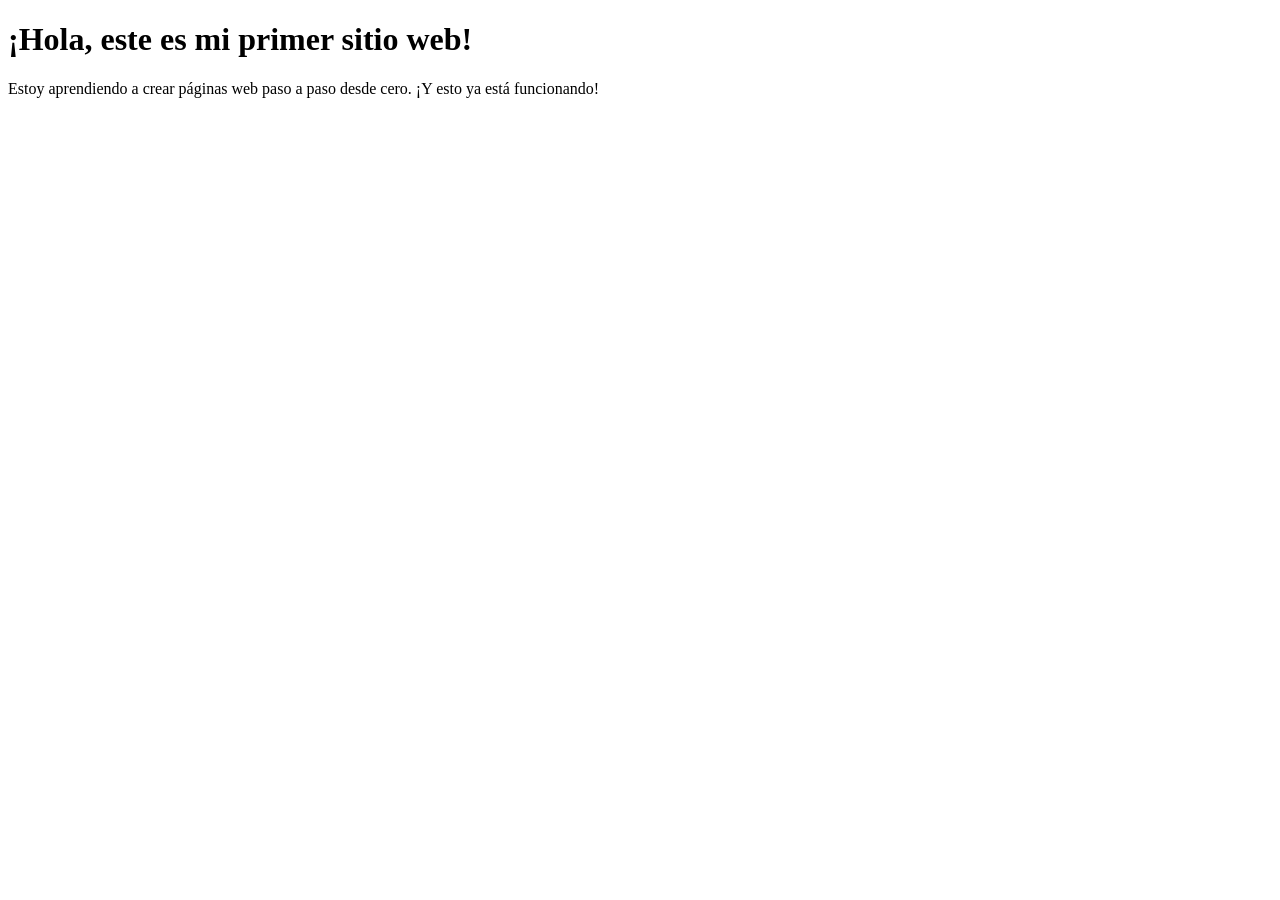
==== index.html @ 9cbd6ac4 "Rename index.html.txt to index.html" ====
<!DOCTYPE html>
<html>
  <head>
    <title>Mi Primera Página</title>
  </head>
  <body>
    
    <h1>¡Hola, este es mi primer sitio web!</h1>
    
    <p>Estoy aprendiendo a crear páginas web paso a paso desde cero. ¡Y esto ya está funcionando!</p>

  </body>
</html>
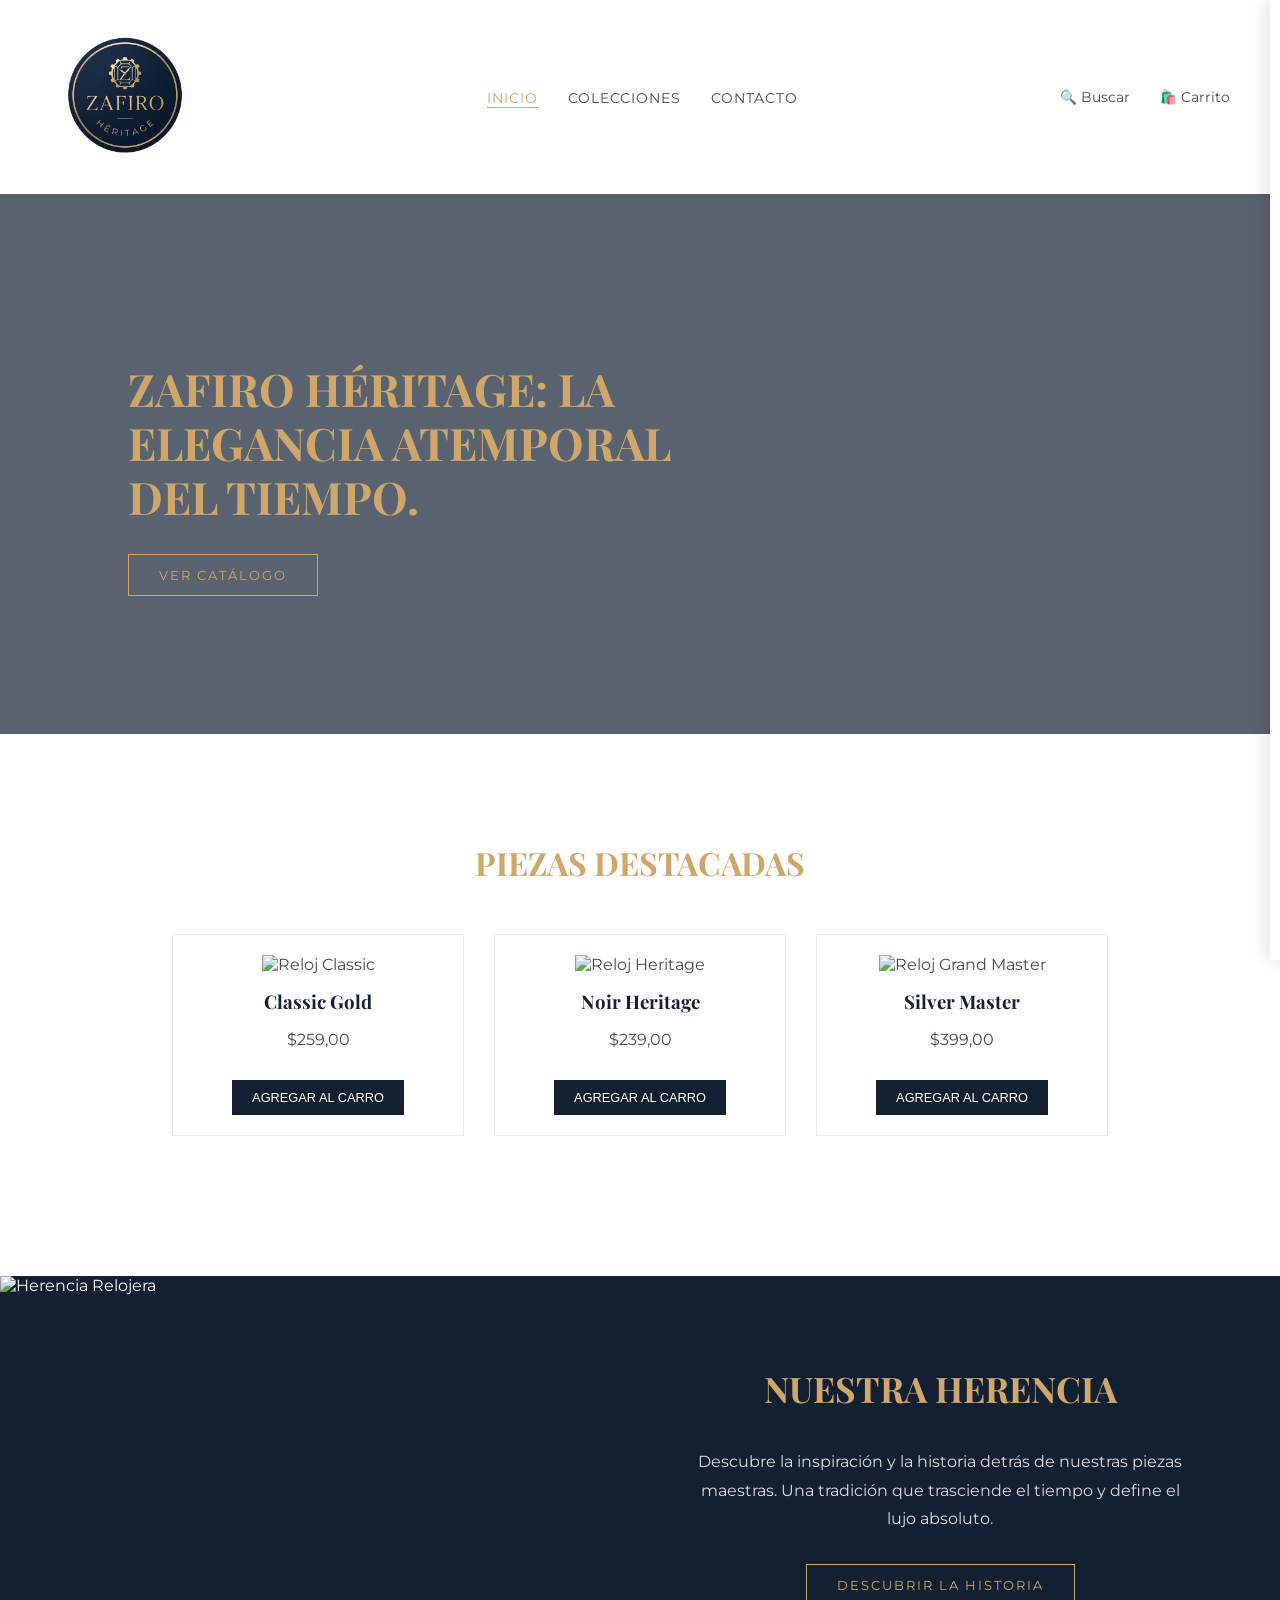
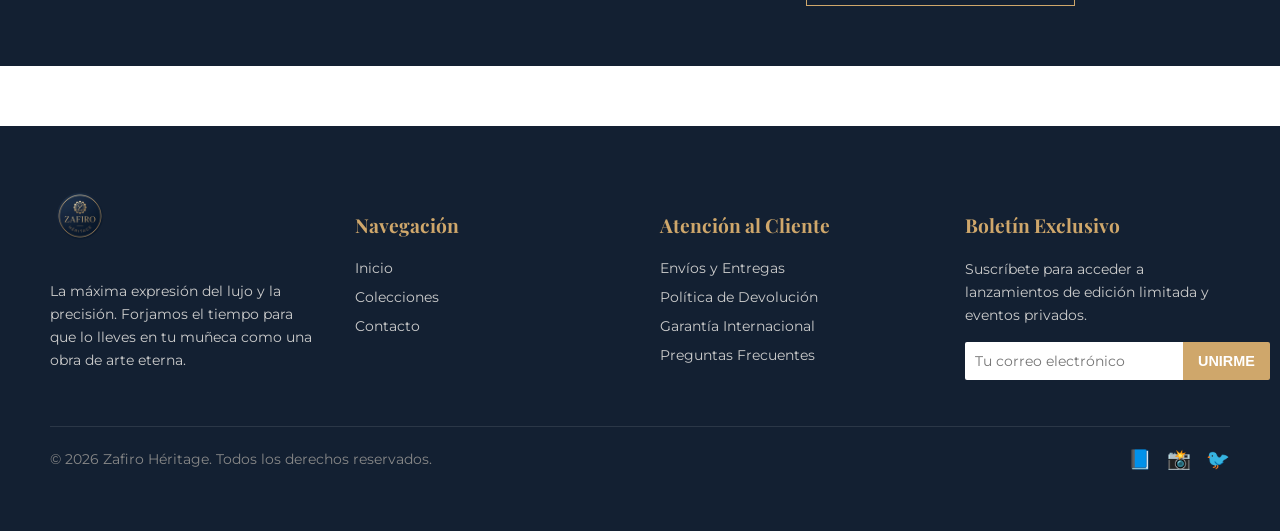
==== commit 73f6373d: "v1" ====
--- a/index.html
+++ b/index.html
@@ -1,13 +1,136 @@
-<!DOCTYPE html>
-<html>
-  <head>
-    <title>Mi Primera Página</title>
-  </head>
-  <body>
-    
-    <h1>¡Hola, este es mi primer sitio web!</h1>
-    
-    <p>Estoy aprendiendo a crear páginas web paso a paso desde cero. ¡Y esto ya está funcionando!</p>
+﻿<!DOCTYPE html>
+<html lang="es">
+<head>
+    <meta charset="UTF-8">
+    <meta name="viewport" content="width=device-width, initial-scale=1.0">
+    <title>Zafiro Héritage - Alta Relojería</title>
+    <!-- Conectamos el diseño CSS -->
+    <link rel="stylesheet" href="css/estilo.css">
+</head>
+<body>
 
-  </body>
+    <!-- Barra de Navegación -->
+    <nav>
+        <div class="menu-hamburguesa" id="btn-hamburguesa">&#9776;</div>
+        <div class="logo">
+            <a href="index.html"><img src="img/logo.png" alt="Logo Zafiro Héritage"></a>
+        </div>
+        <ul class="enlaces">
+            <li><a href="index.html" class="activo">Inicio</a></li>
+            <li><a href="relojes.html">Colecciones</a></li>
+            <li><a href="contacto.html">Contacto</a></li>
+        </ul>
+        <div class="iconos-nav" style="display: flex; align-items: center; gap: 15px;">
+            <span id="abrir-buscador" style="cursor: pointer;">🔍 Buscar</span>
+            <span>🛍️ Carrito</span>
+        </div>
+    </nav>
+
+    <!-- Sección Principal (Hero) -->
+    <header class="hero">
+        <div class="contenido-hero">
+            <h1>ZAFIRO HÉRITAGE: LA ELEGANCIA ATEMPORAL DEL TIEMPO.</h1>
+            <button class="btn-dorado" onclick="window.location.href='relojes.html'">Ver Catálogo</button>
+        </div>
+    </header>
+
+    <!-- Sección de Catálogo -->
+    <section class="seccion-catalogo">
+        <h2>PIEZAS DESTACADAS</h2>
+        <div class="catalogo">
+            <!-- Tarjeta 1 -->
+            <div class="reloj-card">
+                <img src="https://images.unsplash.com/photo-1524592094714-0f0654e20314?w=400&q=80" alt="Reloj Classic">
+                <h3>Classic Gold</h3>
+                <p>$259,00</p>
+                <button class="btn-oscuro">Agregar al Carro</button>
+            </div>
+            <!-- Tarjeta 2 -->
+            <div class="reloj-card">
+                <img src="https://images.unsplash.com/photo-1523170335258-f5ed11844a49?w=400&q=80" alt="Reloj Heritage">
+                <h3>Noir Heritage</h3>
+                <p>$239,00</p>
+                <button class="btn-oscuro">Agregar al Carro</button>
+            </div>
+            <!-- Tarjeta 3 -->
+            <div class="reloj-card">
+                <img src="https://images.unsplash.com/photo-1522312346375-d1a52e2b99b3?w=400&q=80" alt="Reloj Grand Master">
+                <h3>Silver Master</h3>
+                <p>$399,00</p>
+                <button class="btn-oscuro">Agregar al Carro</button>
+            </div>
+        </div>
+    </section>
+
+        <!-- Sección Herencia -->
+    <section style="display: flex; flex-wrap: wrap; margin: 60px 0; background-color: var(--azul-marino); color: white; overflow: hidden;">
+        <div style="flex: 1; min-width: 300px; min-height: 300px;">
+            <img src="https://images.unsplash.com/photo-1548685913-fe6678b76694?w=800&q=80" alt="Herencia Relojera" style="width: 100%; height: 100%; object-fit: cover;">
+        </div>
+        <div style="flex: 1; padding: 60px 40px; display: flex; flex-direction: column; justify-content: center; min-width: 300px; text-align: center;">
+            <h2 style="font-family: 'Playfair Display', serif; color: var(--dorado); margin-bottom: 20px; font-size: 2.2rem;">NUESTRA HERENCIA</h2>
+            <p style="line-height: 1.8; margin-bottom: 30px; color: #ddd; max-width: 500px; margin-left: auto; margin-right: auto;">Descubre la inspiración y la historia detrás de nuestras piezas maestras. Una tradición que trasciende el tiempo y define el lujo absoluto.</p>
+            <a href="relojes.html" style="text-decoration: none;"><button class="btn-dorado" style="align-self: center;">Descubrir la Historia</button></a>
+        </div>
+    </section>
+
+    <!-- Pie de Página Simplificado -->
+    <footer>
+        <div class="footer-columnas">
+            <div class="footer-col">
+                <img src="img/logo.png" alt="Logo Zafiro Héritage" style="height: 60px; margin-bottom: 15px;">
+                <p>La máxima expresión del lujo y la precisión. Forjamos el tiempo para que lo lleves en tu muñeca como una obra de arte eterna.</p>
+            </div>
+            <div class="footer-col">
+                <h4>Navegación</h4>
+                <ul>
+                    <li><a href="index.html">Inicio</a></li>
+                    <li><a href="relojes.html">Colecciones</a></li>
+                    <li><a href="contacto.html">Contacto</a></li>
+                </ul>
+            </div>
+            <div class="footer-col">
+                <h4>Atención al Cliente</h4>
+                <ul>
+                    <li><a href="#">Envíos y Entregas</a></li>
+                    <li><a href="#">Política de Devolución</a></li>
+                    <li><a href="#">Garantía Internacional</a></li>
+                    <li><a href="#">Preguntas Frecuentes</a></li>
+                </ul>
+            </div>
+            <div class="footer-col">
+                <h4>Boletín Exclusivo</h4>
+                <p>Suscríbete para acceder a lanzamientos de edición limitada y eventos privados.</p>
+                <form class="newsletter-form" onsubmit="event.preventDefault(); alert('¡Gracias por unirte al club exclusivo de Zafiro Héritage!');">
+                    <input type="email" placeholder="Tu correo electrónico" required>
+                    <button type="submit">UNIRME</button>
+                </form>
+            </div>
+        </div>
+        <div class="footer-bottom">
+            <div>&copy; 2026 Zafiro Héritage. Todos los derechos reservados.</div>
+            <div class="social-icons">
+                <span>📘</span>
+                <span>📸</span>
+                <span>🐦</span>
+            </div>
+        </div>
+    </footer>
+
+    <script src="js/buscador.js"></script>
+    <script src="js/carrito.js"></script>
+
+    <script>
+        document.addEventListener("DOMContentLoaded", function() {
+            const btnHam = document.getElementById("btn-hamburguesa");
+            const enlaces = document.querySelector(".enlaces");
+            if (btnHam && enlaces) {
+                btnHam.addEventListener("click", function() {
+                    enlaces.classList.toggle("abierto");
+                });
+            }
+        });
+    </script>
+    </body>
 </html>
+
--- a/css/estilo.css
+++ b/css/estilo.css
@@ -0,0 +1,451 @@
+﻿@import url('https://fonts.googleapis.com/css2?family=Montserrat:wght@300;400;500&family=Playfair+Display:ital,wght@0,400;0,600;1,400&display=swap');
+
+/* Variables de Color (Basadas en tu Logo) */
+:root {
+    --azul-marino: #132032;
+    --dorado: #CFA76B;
+    --blanco: #FFFFFF;
+    --texto-gris: #4A4A4A;
+}
+
+body {
+    margin: 0;
+    padding: 0;
+    font-family: 'Montserrat', sans-serif;
+    background-color: var(--blanco);
+    color: var(--texto-gris);
+}
+
+/* --- NavegaciÃ³n --- */
+nav {
+    display: flex;
+    justify-content: space-between;
+    align-items: center;
+    padding: 20px 50px;
+    background-color: var(--blanco);
+}
+.logo img {
+    height: 150px;
+}
+.enlaces {
+    list-style: none;
+    display: flex;
+    gap: 30px;
+}
+.enlaces a {
+    text-decoration: none;
+    color: var(--texto-gris);
+    font-size: 0.9rem;
+    text-transform: uppercase;
+    letter-spacing: 1px;
+}
+.enlaces a.activo, .enlaces a:hover {
+    color: var(--dorado);
+    border-bottom: 1px solid var(--dorado);
+}
+.iconos-nav span {
+    margin-left: 15px;
+    font-size: 0.85rem;
+    cursor: pointer;
+}
+
+/* --- SecciÃ³n Hero --- */
+.hero {
+    height: 60vh;
+    background: linear-gradient(rgba(19, 32, 50, 0.7), rgba(19, 32, 50, 0.7)), url('https://images.unsplash.com/photo-1614164185128-e4ec99c436d7?w=1200&q=80') center/cover;
+    display: flex;
+    align-items: center;
+    padding-left: 10%;
+}
+.contenido-hero {
+    max-width: 600px;
+}
+.contenido-hero h1 {
+    font-family: 'Playfair Display', serif;
+    color: var(--dorado);
+    font-size: 2.8rem;
+    margin-bottom: 30px;
+    line-height: 1.2;
+}
+.btn-dorado {
+    background-color: transparent;
+    color: var(--dorado);
+    border: 1px solid var(--dorado);
+    padding: 12px 30px;
+    font-family: 'Montserrat', sans-serif;
+    text-transform: uppercase;
+    letter-spacing: 2px;
+    cursor: pointer;
+    transition: 0.3s;
+}
+.btn-dorado:hover {
+    background-color: var(--dorado);
+    color: var(--azul-marino);
+}
+
+/* --- CatÃ¡logo --- */
+.seccion-catalogo {
+    padding: 80px 20px;
+    background-color: var(--blanco);
+    text-align: center;
+}
+.seccion-catalogo h2 {
+    font-family: 'Playfair Display', serif;
+    color: var(--dorado);
+    font-size: 2rem;
+    margin-bottom: 50px;
+}
+.catalogo {
+    display: flex;
+    justify-content: center;
+    gap: 30px;
+    flex-wrap: wrap;
+}
+.reloj-card {
+    background: var(--blanco);
+    border: 1px solid #eee;
+    padding: 20px;
+    width: 250px;
+    text-align: center;
+}
+.reloj-card img {
+    width: 100%;
+    height: auto;
+}
+.reloj-card h3 {
+    font-family: 'Playfair Display', serif;
+    color: var(--azul-marino);
+    margin: 15px 0 5px;
+}
+.btn-oscuro {
+    background-color: var(--azul-marino);
+    color: var(--blanco);
+    border: none;
+    padding: 10px 20px;
+    cursor: pointer;
+    text-transform: uppercase;
+    font-size: 0.8rem;
+    margin-top: 15px;
+    transition: 0.3s;
+}
+.btn-oscuro:hover {
+    background-color: var(--dorado);
+}
+
+/* --- Pie de PÃ¡gina --- */
+footer {
+    background-color: var(--azul-marino);
+    color: var(--blanco);
+    padding: 60px 50px;
+}
+.footer-contenido {
+    display: flex;
+    justify-content: space-around;
+    align-items: center;
+    flex-wrap: wrap;
+    gap: 30px;
+}
+.footer-logo img {
+    height: 100px;
+}
+.footer-enlaces a {
+    color: var(--blanco);
+    text-decoration: none;
+    margin: 0 15px;
+    text-transform: uppercase;
+    font-size: 0.85rem;
+}
+.footer-enlaces a:hover {
+    color: var(--dorado);
+}
+
+/* --- Carrito de Compras Lateral --- */
+.carrito-panel {
+    position: fixed;
+    top: 0;
+    right: -400px;
+    width: 350px;
+    height: 100vh;
+    background-color: var(--blanco);
+    box-shadow: -5px 0 15px rgba(0,0,0,0.1);
+    padding: 30px;
+    transition: right 0.3s ease;
+    z-index: 1000;
+    overflow-y: auto;
+}
+.carrito-panel.abierto {
+    right: 0;
+}
+.carrito-header {
+    display: flex;
+    justify-content: space-between;
+    align-items: center;
+    border-bottom: 1px solid #eee;
+    padding-bottom: 15px;
+    margin-bottom: 20px;
+}
+.cerrar-carrito {
+    cursor: pointer;
+    font-size: 1.5rem;
+}
+.item-carrito {
+    display: flex;
+    justify-content: space-between;
+    margin-bottom: 15px;
+    border-bottom: 1px solid #f9f9f9;
+    padding-bottom: 10px;
+}
+/* --- Animaciones Elegantes --- */
+html {
+    scroll-behavior: smooth;
+}
+
+/* AnimaciÃ³n de entrada suave para toda la pÃ¡gina al cargar */
+@keyframes fadeIn {
+    from { opacity: 0;  }
+    to { opacity: 1;  }
+}
+
+body {
+    animation: fadeIn 0.8s ease-out forwards;
+}
+
+/* Efecto de elevaciÃ³n suave y sombra en las tarjetas de relojes */
+.reloj-card {
+    transition: transform 0.4s ease, box-shadow 0.4s ease;
+}
+
+.reloj-card:hover {
+    transform: translateY(-8px);
+    box-shadow: 0 15px 30px rgba(19, 32, 50, 0.08);
+}
+
+/* Efecto suave para los enlaces del menÃº */
+.enlaces a {
+    transition: color 0.3s ease;
+}
+
+/* Sutil aumento al pasar el ratÃ³n por el logo */
+.logo img {
+    transition: transform 0.4s ease;
+}
+.logo img:hover {
+    transform: scale(1.02);
+}
+
+/* --- RESPONSIVE DESIGN (MÃ³viles) --- */
+.menu-hamburguesa {
+    display: none;
+    font-size: 2rem;
+    cursor: pointer;
+    color: var(--azul-marino);
+    user-select: none;
+}
+
+@media (max-width: 768px) {
+    /* NavegaciÃ³n */
+    nav {
+        padding: 15px 20px;
+        flex-wrap: wrap;
+    }
+    .logo img {
+        height: 70px;
+    }
+    
+    /* Mostrar hamburguesa y ocultar enlaces */
+    .menu-hamburguesa {
+        display: block;
+        order: -1; /* Ponerlo a la izquierda */
+    }
+    .iconos-nav {
+        gap: 10px;
+    }
+    .iconos-nav span {
+        margin-left: 5px;
+        font-size: 0.9rem;
+    }
+    .enlaces {
+        display: none; /* Oculto por defecto en mÃ³vil */
+        width: 100%;
+        flex-direction: column;
+        gap: 15px;
+        text-align: center;
+        padding-top: 20px;
+        margin-top: 15px;
+        border-top: 1px solid #eee;
+    }
+    .enlaces.abierto {
+        display: flex; /* Clase que aÃ±adiremos con JS para mostrar menÃº */
+    }
+    
+    /* SecciÃ³n Hero */
+    .hero {
+        padding-left: 20px;
+        padding-right: 20px;
+        text-align: center;
+        justify-content: center;
+    }
+    .contenido-hero h1 {
+        font-size: 1.8rem;
+    }
+    
+    /* CatÃ¡logo - 1 tarjeta por fila gigante */
+    .catalogo {
+        flex-direction: column;
+        align-items: center;
+    }
+    .reloj-card {
+        width: 90%;
+        max-width: 400px;
+    }
+    
+    /* Panel del Carrito - 100% de la pantalla */
+    .carrito-panel {
+        width: 100%;
+        right: -100%; /* Ajuste inicial fuera de la pantalla */
+        padding: 20px;
+    }
+    .carrito-panel.abierto {
+        right: 0;
+    }
+
+    /* Buscador Overlay (Asegurar que se adapte) */
+    #input-buscador-overlay {
+        font-size: 1.1rem !important;
+        width: 95% !important;
+    }
+    #resultados-grid {
+        grid-template-columns: 1fr !important;
+        width: 95% !important;
+    }
+    
+    /* PÃ¡ginas genÃ©ricas (Colecciones, Contacto, Detalles del producto) */
+    section[style*="display: flex"] {
+        flex-direction: column !important;
+    }
+    section[style*="max-width: 600px"] {
+        padding: 20px !important;
+    }
+    
+    /* Footer */
+    footer {
+        padding: 40px 20px;
+    }
+    .footer-contenido {
+        flex-direction: column;
+        text-align: center;
+        gap: 20px;
+    }
+    .footer-enlaces {
+        display: flex;
+        flex-direction: column;
+        gap: 15px;
+        margin-top: 10px;
+    }
+}
+
+/* Navbar Sticky Update */
+nav {
+    position: sticky !important;
+    top: 0;
+    z-index: 900; /* Asegura que el menÃº estÃ© por encima del resto, pero debajo del overlay (9999) */
+    box-shadow: 0 4px 6px -1px rgba(0, 0, 0, 0.05); /* Sombra sutil al hacer scroll */
+}
+
+
+/* --- Footer Profesional --- */
+.footer-columnas {
+    display: grid;
+    grid-template-columns: repeat(auto-fit, minmax(200px, 1fr));
+    gap: 40px;
+    border-bottom: 1px solid rgba(255, 255, 255, 0.1);
+    padding-bottom: 40px;
+    margin-bottom: 20px;
+    text-align: left;
+}
+.footer-col h4 {
+    color: var(--dorado);
+    font-family: 'Playfair Display', serif;
+    font-size: 1.2rem;
+    margin-bottom: 20px;
+}
+.footer-col p {
+    color: #ccc;
+    font-size: 0.9rem;
+    line-height: 1.6;
+}
+.footer-col ul {
+    list-style: none;
+    padding: 0;
+    margin: 0;
+}
+.footer-col ul li {
+    margin-bottom: 10px;
+}
+.footer-col ul li a {
+    color: #ccc;
+    text-decoration: none;
+    font-size: 0.9rem;
+    transition: color 0.3s ease;
+}
+.footer-col ul li a:hover {
+    color: var(--dorado);
+}
+.newsletter-form {
+    display: flex;
+    margin-top: 15px;
+}
+.newsletter-form input {
+    flex: 1;
+    padding: 10px;
+    border: none;
+    outline: none;
+    font-family: 'Montserrat', sans-serif;
+    font-size: 0.9rem;
+    border-radius: 2px 0 0 2px;
+}
+.newsletter-form button {
+    background-color: var(--dorado);
+    color: var(--blanco);
+    border: none;
+    padding: 10px 15px;
+    cursor: pointer;
+    font-weight: bold;
+    font-size: 0.9rem;
+    transition: background-color 0.3s;
+    border-radius: 0 2px 2px 0;
+}
+.newsletter-form button:hover {
+    background-color: #b58d51;
+}
+.footer-bottom {
+    display: flex;
+    justify-content: space-between;
+    align-items: center;
+    font-size: 0.85rem;
+    color: #888;
+}
+.social-icons {
+    display: flex;
+    gap: 15px;
+}
+.social-icons span {
+    font-size: 1.2rem;
+    cursor: pointer;
+    transition: color 0.3s;
+}
+.social-icons span:hover {
+    color: var(--dorado);
+}
+
+@media (max-width: 768px) {
+    .footer-columnas {
+        text-align: center;
+        gap: 30px;
+    }
+    .footer-bottom {
+        flex-direction: column;
+        gap: 15px;
+        text-align: center;
+    }
+}
